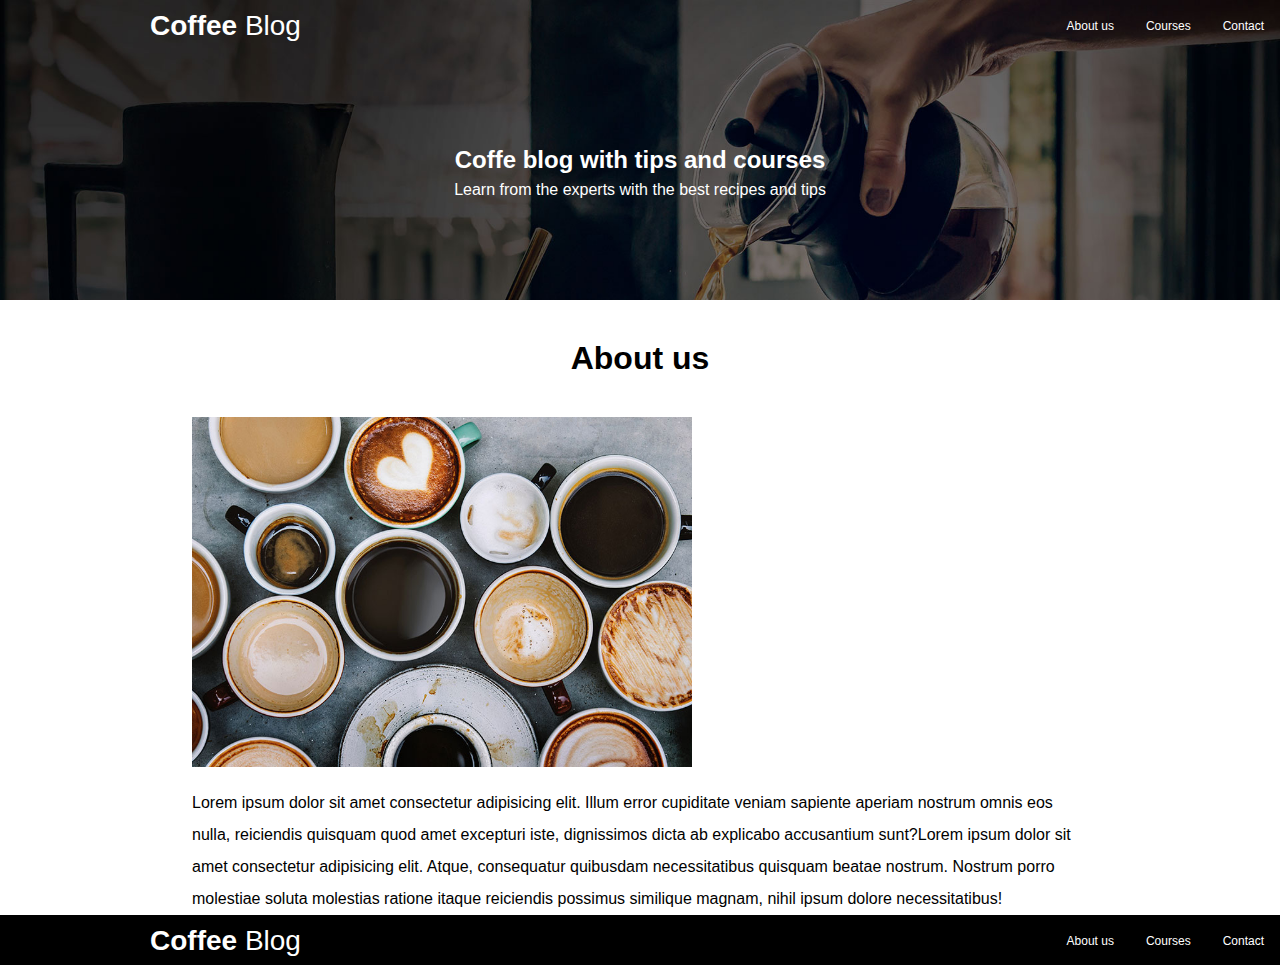
==== CoffeeBlog/about.html @ 8b0ee98a "Add files via upload" ====
<!DOCTYPE html>
<html lang="en">
  <head>
    <meta charset="UTF-8" />
    <meta name="viewport" content="width=device-width, initial-scale=1.0" />
    <link rel="stylesheet" href="./AboutUs.css" />
    <title>About Us</title>
  </head>
  <body>
    <header class="sit-init">
      <div>
        <a class="hometag" href="./index.html"><b>Coffee</b> Blog</a>
        <ul class="navb">
          <li><a href="#">About us</a></li>
          <li><a href="#">Courses</a></li>
          <li><a href="#">Contact</a></li>
        </ul>
      </div>
      <div>
        <h2>Coffe blog with tips and courses</h2>
        <p>Learn from the experts with the best recipes and tips</p>
      </div>
    </header>

    <h1 style="text-align: center; margin-top: 40px; margin-bottom: 40px">
      About us
    </h1>
    <div class="blog-container">
      <img src="./img/us.jpg" alt="About us" />

      <p>
        Lorem ipsum dolor sit amet consectetur adipisicing elit. Illum error
        cupiditate veniam sapiente aperiam nostrum omnis eos nulla, reiciendis
        quisquam quod amet excepturi iste, dignissimos dicta ab explicabo
        accusantium sunt?Lorem ipsum dolor sit amet consectetur adipisicing
        elit. Atque, consequatur quibusdam necessitatibus quisquam beatae
        nostrum. Nostrum porro molestiae soluta molestias ratione itaque
        reiciendis possimus similique magnam, nihil ipsum dolore necessitatibus!
      </p>
    </div>
    <footer>
      <a class="hometag" href="./index.html"><b>Coffee</b> Blog</a>
      <ul class="navb">
        <li><a href="#">About us</a></li>
        <li><a href="#">Courses</a></li>
        <li><a href="#">Contact</a></li>
      </ul>
    </footer>
  </body>
</html>
---- CoffeeBlog/AboutUs.css ----
/* global */
* {
  margin: 0;
  padding: 0;
}
body {
  font-family: arial;
}
p {
  line-height: 2;
}
img {
  max-width: 100%;
}
ul {
  list-style-type: none;
  margin: 0;
  padding: 0;
}
/* li {
  float: left;
  } */
li :first-child {
}
/* header */
.sit-init {
  display: grid;
  background-image: url(./img/banner.jpg);
  background-size: cover;
  color: white;
  text-align: center;
  width: 100%;
  height: 300px;
}
/* utilities */
.navb {
  display: flex;
  justify-content: end;
}
.navb li {
  margin: 16px;
  /* float: right; */
  /* direction: ltr; */
}
.navb li a {
  text-decoration: none;
  color: white;
  font-size: 12px;
}
.hometag {
  /* width: 50%; */
  font-size: 28px;
  align-items: center;
  float: left;
  padding: 10px 150px;
  text-decoration: none;
  color: white;
  font-family: Arial;
  /* padding-right: 30px; */

  /* float: left; */
}
.blog-container {
  display: flex;
  flex-direction: column;
  justify-content: center;
  width: 70%;
  margin-left: auto;
  margin-right: auto;
}
.blog-container img {
  width: 500px;
  height: 350px;
  padding-bottom: 20px;
}

/* footer */
footer {
  background-color: black;
  color: white;
  text-align: center;
}
footer a {
  color: white;
  text-decoration: none;
}
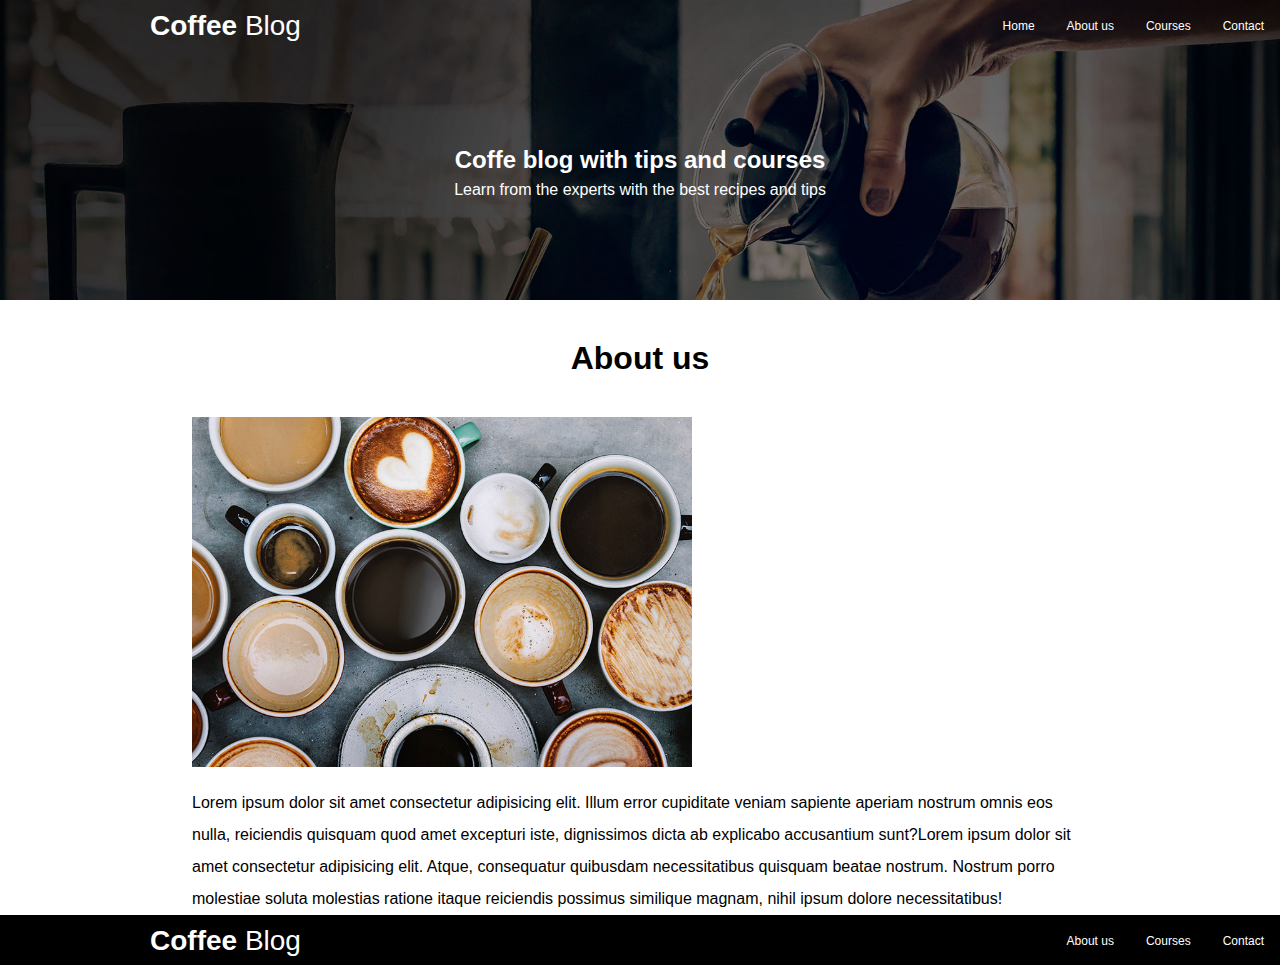
==== commit 5d7f5564: "final report" ====
--- a/CoffeeBlog/about.html
+++ b/CoffeeBlog/about.html
@@ -11,9 +11,10 @@
       <div>
         <a class="hometag" href="./index.html"><b>Coffee</b> Blog</a>
         <ul class="navb">
-          <li><a href="#">About us</a></li>
-          <li><a href="#">Courses</a></li>
-          <li><a href="#">Contact</a></li>
+          <li><a href="index.html">Home</a></li>
+          <li><a href="about.html">About us</a></li>
+          <li><a href="Courses.html">Courses</a></li>
+          <li><a href="contact.html">Contact</a></li>
         </ul>
       </div>
       <div>
@@ -41,9 +42,9 @@
     <footer>
       <a class="hometag" href="./index.html"><b>Coffee</b> Blog</a>
       <ul class="navb">
-        <li><a href="#">About us</a></li>
-        <li><a href="#">Courses</a></li>
-        <li><a href="#">Contact</a></li>
+        <li><a href="about.html">About us</a></li>
+        <li><a href="Courses.html">Courses</a></li>
+        <li><a href="contact.html">Contact</a></li>
       </ul>
     </footer>
   </body>
